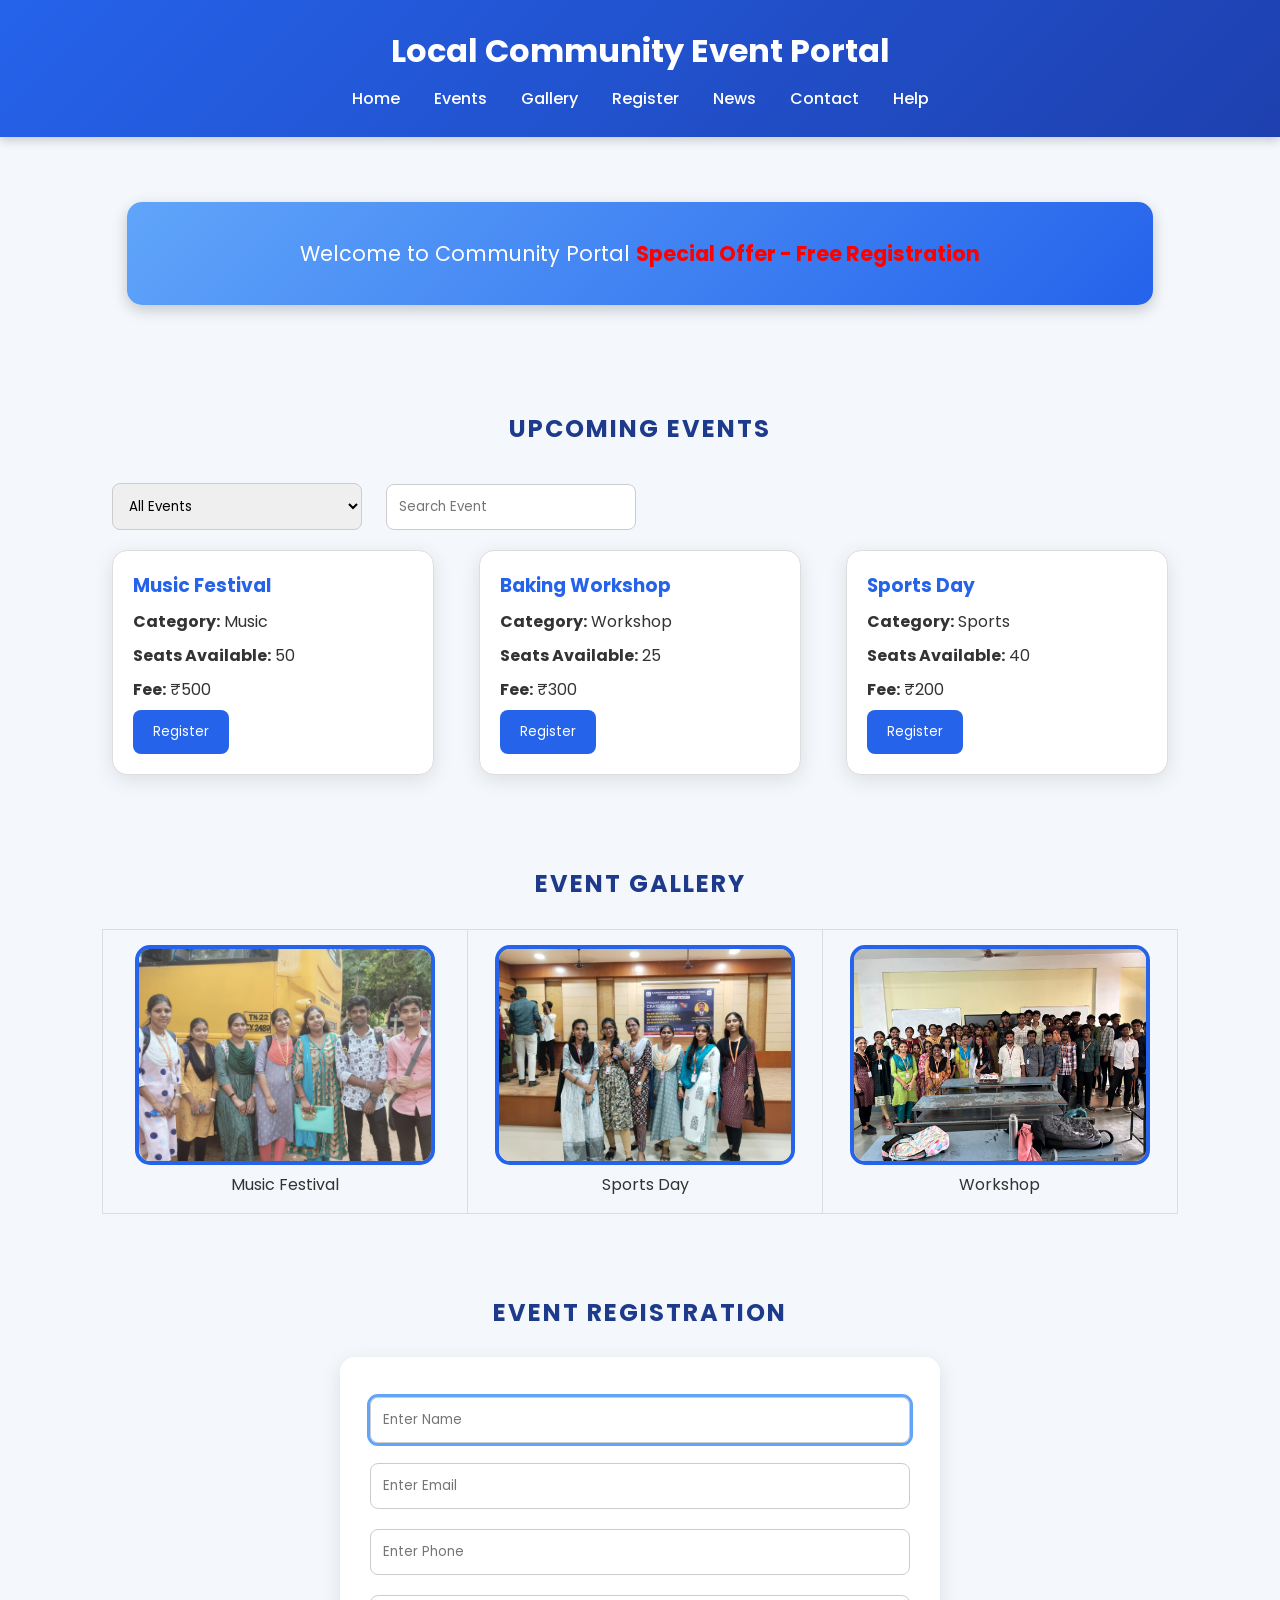
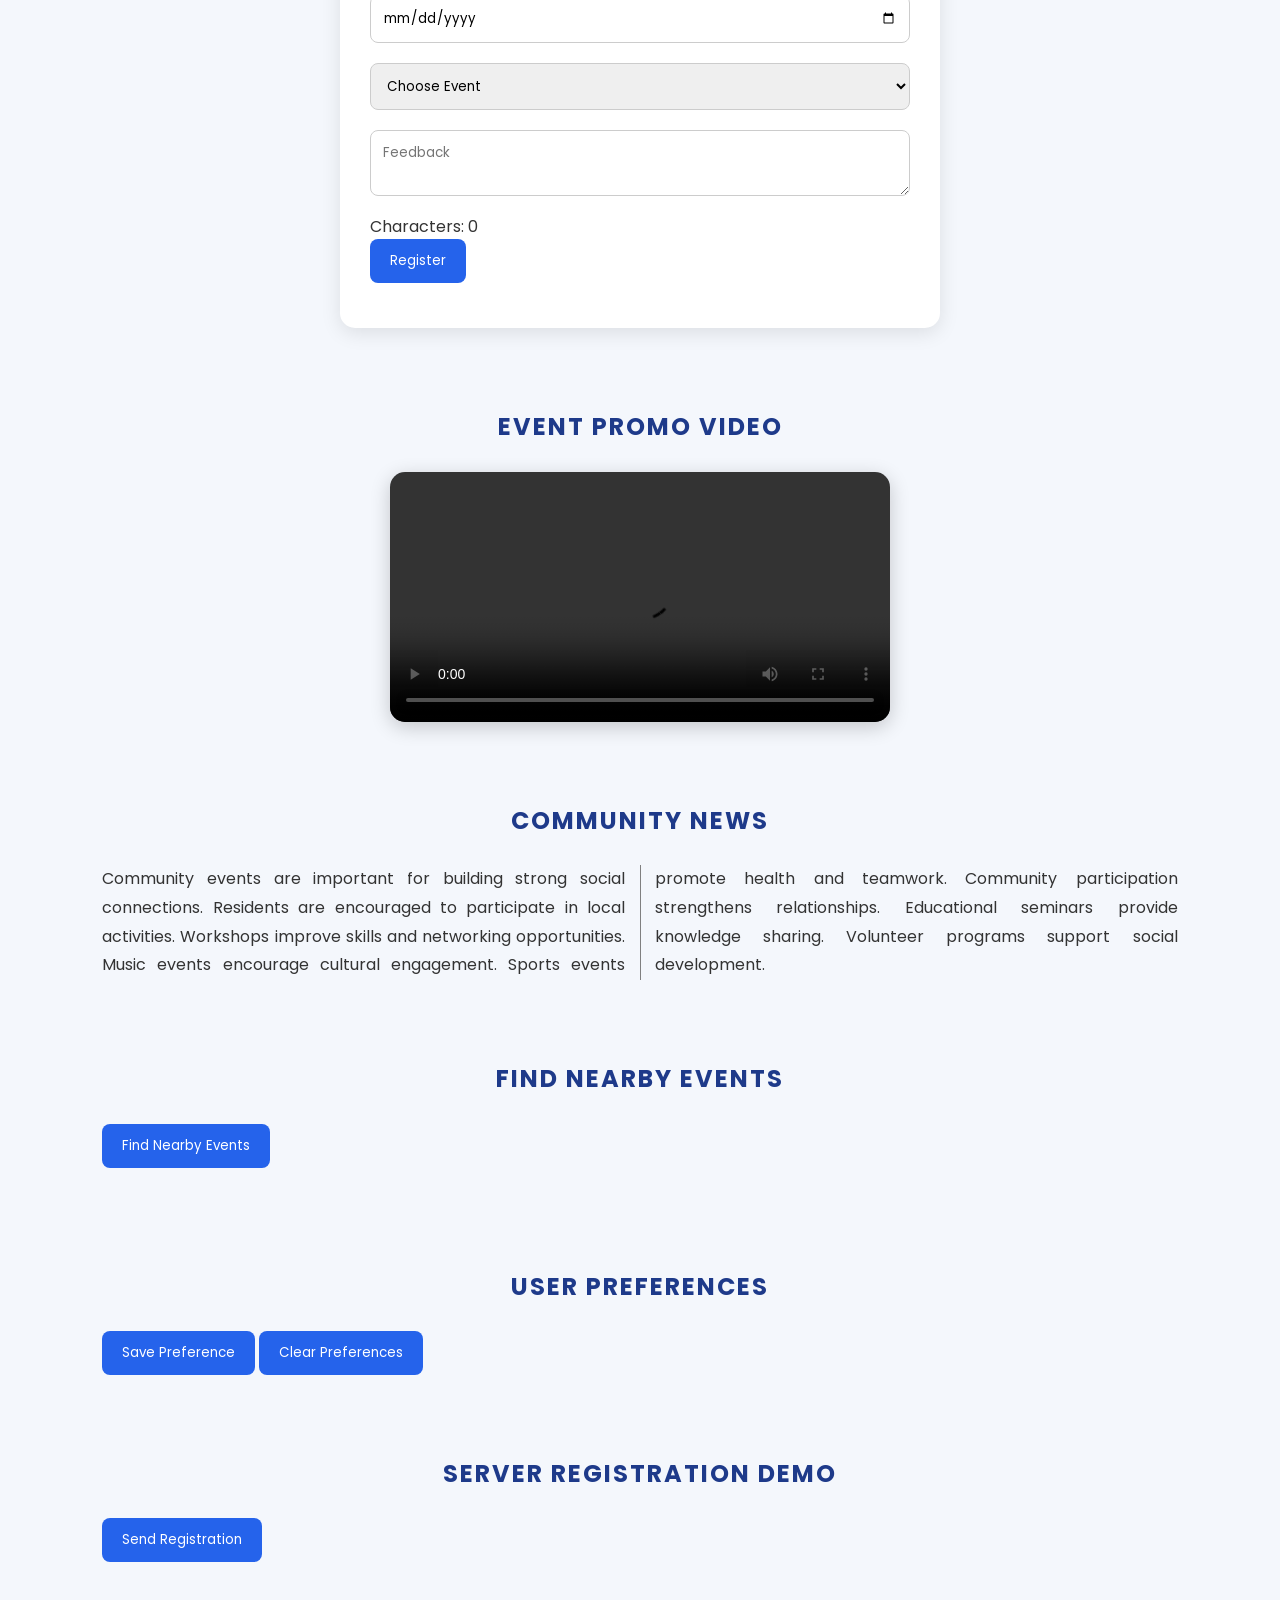
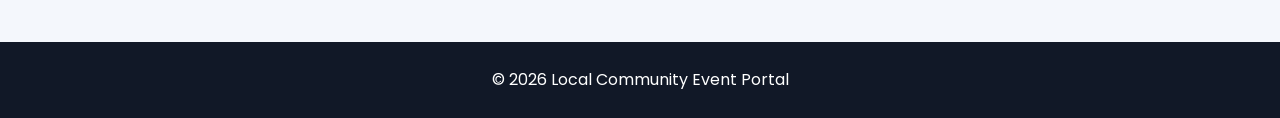
==== index.html @ c373d0c4 "Add files via upload" ====
<!DOCTYPE html>
<html lang="en">

<head>
<meta charset="UTF-8">
<meta name="viewport" content="width=device-width, initial-scale=1.0">

<title>Local Community Event Portal</title>

<link rel="stylesheet" href="styles.css">

<script src="https://code.jquery.com/jquery-3.7.1.min.js"></script>

<script defer src="main.js"></script>
</head>

<body>

<!-- HEADER -->

<header id="mainHeader">

<h1>Local Community Event Portal</h1>

<nav>

<a href="#home">Home</a>

<a href="#events">Events</a>

<a href="#gallery">Gallery</a>

<a href="#register">Register</a>

<a href="#news">News</a>

<a href="#contact">Contact</a>

<a href="help.html" target="_blank">Help</a>

</nav>

</header>

<!-- HOME -->

<section id="home">

<div id="welcomeBanner">

Welcome to Community Portal

<span style="color:red;font-weight:bold;">
Special Offer - Free Registration
</span>

</div>

</section>

<!-- EVENTS -->

<section id="events">

<h2>Upcoming Events</h2>

<select id="categoryFilter" onchange="filterEvents()">

<option value="all">All Events</option>

<option value="Music">Music</option>

<option value="Workshop">Workshop</option>

<option value="Sports">Sports</option>

</select>

<input
type="text"
id="searchBox"
placeholder="Search Event">

<div id="feeDisplay"></div>

<div id="eventContainer"></div>

</section>

<!-- GALLERY -->

<section id="gallery">

<h2>Event Gallery</h2>

<table>

<tr>

<td>

<img
src="event1.jpg"
alt="Music Event"
title="Music Event"
class="galleryImg"
ondblclick="enlargeImage(this)">

<p>Music Festival</p>

</td>

<td>

<img
src="event2.jpg"
alt="Sports Event"
title="Sports Event"
class="galleryImg"
ondblclick="enlargeImage(this)">

<p>Sports Day</p>

</td>

<td>

<img
src="event3.jpg"
alt="Workshop"
title="Workshop"
class="galleryImg"
ondblclick="enlargeImage(this)">

<p>Workshop</p>

</td>

</tr>

</table>

</section>

<!-- REGISTRATION -->

<section id="register">

<h2>Event Registration</h2>

<form id="registrationForm">

<input
type="text"
name="name"
placeholder="Enter Name"
required
autofocus>

<input
type="email"
name="email"
placeholder="Enter Email"
required>

<input
type="tel"
id="phone"
placeholder="Enter Phone"
onblur="validatePhone()">

<input type="date" required>

<select id="eventType" onchange="showFee()">

<option value="">Choose Event</option>

<option value="Music">Music</option>

<option value="Workshop">Workshop</option>

<option value="Sports">Sports</option>

</select>

<textarea
id="feedback"
placeholder="Feedback">
</textarea>

<p>

Characters:

<span id="charCount">0</span>

</p>

<button
id="registerBtn"
type="submit">

Register

</button>

<output id="outputMessage"></output>

</form>

</section>

<!-- VIDEO -->

<section>

<h2>Event Promo Video</h2>

<video
width="500"
controls
oncanplay="videoReady()">

<source
src="videos.mp4"
type="video/mp4">

</video>

<p id="videoStatus"></p>

</section>

<!-- NEWS -->

<section id="news">

<h2>Community News</h2>

<div class="newsColumns">

Community events are important for building strong social connections.
Residents are encouraged to participate in local activities.
Workshops improve skills and networking opportunities.
Music events encourage cultural engagement.
Sports events promote health and teamwork.
Community participation strengthens relationships.
Educational seminars provide knowledge sharing.
Volunteer programs support social development.

</div>

</section>

<!-- GEOLOCATION -->

<section>

<h2>Find Nearby Events</h2>

<button onclick="findLocation()">

Find Nearby Events

</button>

<p id="locationResult"></p>

</section>

<!-- STORAGE -->

<section>

<h2>User Preferences</h2>

<button onclick="savePreference()">

Save Preference

</button>

<button onclick="clearPreferences()">

Clear Preferences

</button>

</section>

<!-- AJAX SECTION -->

<section>

<h2>Server Registration Demo</h2>

<button onclick="sendRegistration()">

Send Registration

</button>

<p id="ajaxResult"></p>

</section>

<!-- CONTACT -->

<footer id="contact">

<p>

© 2026 Local Community Event Portal

</p>

</footer>

</body>

</html>
---- styles.css ----
/* =====================================
   GOOGLE FONT
===================================== */

@import url('https://fonts.googleapis.com/css2?family=Poppins:wght@300;400;500;600;700&display=swap');

/* =====================================
   UNIVERSAL SELECTOR
===================================== */

*{
    margin:0;
    padding:0;
    box-sizing:border-box;
    font-family:'Poppins',sans-serif;
}

html{
    scroll-behavior:smooth;
}

body{
    background:#f4f7fc;
    color:#333;
    line-height:1.6;
}

/* =====================================
   HEADER STYLES
===================================== */

#mainHeader{
    background:linear-gradient(135deg,#2563eb,#1e40af);
    color:white;
    text-align:center;
    padding:25px;
    box-shadow:0 3px 10px rgba(0,0,0,0.2);
}

#mainHeader h1{
    margin-bottom:10px;
}

nav{
    margin-top:10px;
}

nav a{
    color:white;
    text-decoration:none;
    margin:0 15px;
    transition:0.3s;
    font-weight:500;
}

/* Link States */

nav a:link{
    color:white;
}

nav a:visited{
    color:#dbeafe;
}

nav a:hover{
    color:#facc15;
}

nav a:active{
    color:red;
}

/* =====================================
   WELCOME BANNER
===================================== */

#welcomeBanner{
    background:linear-gradient(
    135deg,
    rgba(96,165,250,1),
    rgba(37,99,235,1));

    color:white;

    padding:35px;

    margin:25px;

    border-radius:15px;

    text-align:center;

    font-size:1.3rem;

    box-shadow:0 5px 15px rgba(0,0,0,0.2);
}

.highlight{
    color:#facc15;
}

/* =====================================
   SECTION
===================================== */

section{
    padding:40px 8%;
}

h2{
    text-align:center;
    margin-bottom:25px;
    color:#1e3a8a;
    text-transform:uppercase;
    letter-spacing:2px;
}

/* =====================================
   FILTERS
===================================== */

#categoryFilter,
#searchBox{

    padding:12px;

    margin:10px;

    border-radius:8px;

    border:1px solid #ccc;

    width:250px;
}

/* =====================================
   EVENT CARDS
===================================== */

#eventContainer{

    display:grid;

    grid-template-columns:
    repeat(auto-fit,minmax(280px,1fr));

    gap:25px;
}

/* Event Card */

.eventCard{

    background:white;

    border:1px solid #ddd;

    padding:20px;

    border-radius:15px;

    margin:10px;

    box-shadow:0 5px 20px rgba(0,0,0,0.1);

    transition:0.3s;
}

.eventCard:hover{

    transform:translateY(-8px);

    box-shadow:0 10px 25px rgba(0,0,0,0.15);
}

.eventCard h3{
    color:#2563eb;
}

.eventCard p{
    margin:8px 0;
}

/* =====================================
   BUTTON STYLES
===================================== */

button{

    background:#2563eb;

    color:white;

    border:none;

    padding:12px 20px;

    border-radius:8px;

    cursor:pointer;

    transition:0.3s;
}

button:hover{

    background:#1e40af;

    transform:scale(1.05);
}

/* =====================================
   IMAGE GALLERY
===================================== */

table{

    width:100%;

    border-collapse:collapse;

    text-align:center;
}

th,
td{

    border:1px solid #ddd;

    padding:15px;
}

/* Zebra Striping */

tr:nth-child(even){

    background:#f9fafb;
}

.galleryImg{

    width:100%;

    max-width:300px;

    height:220px;

    object-fit:cover;

    border:4px solid #2563eb;

    border-radius:15px;

    transition:0.3s;

    cursor:pointer;
}

.galleryImg:hover{

    transform:scale(1.05);
}

/* =====================================
   FORM STYLING
===================================== */

form{

    max-width:600px;

    margin:auto;

    background:white;

    padding:30px;

    border-radius:15px;

    box-shadow:0 5px 20px rgba(0,0,0,0.1);
}

input,
textarea,
select{

    width:100%;

    padding:12px;

    margin:10px 0;

    border:1px solid #ccc;

    border-radius:8px;
}

input:focus,
textarea:focus,
select:focus{

    outline:3px solid #60a5fa;
}

/* =====================================
   OUTPUT MESSAGE
===================================== */

#outputMessage{

    display:block;

    margin-top:15px;

    color:green;

    font-weight:bold;
}

/* =====================================
   VIDEO SECTION
===================================== */

video{

    display:block;

    margin:auto;

    border-radius:15px;

    box-shadow:0 5px 20px rgba(0,0,0,0.2);
}

/* =====================================
   NEWS MULTI COLUMN
===================================== */

.newsColumns{

    column-count:2;

    column-gap:30px;

    column-rule:1px solid gray;

    text-align:justify;

    line-height:1.8;
}

/* =====================================
   LOCATION RESULT
===================================== */

#locationResult{

    text-align:center;

    color:#2563eb;

    font-weight:bold;

    margin-top:20px;
}

/* =====================================
   FOOTER
===================================== */

footer{

    background:#111827;

    color:white;

    text-align:center;

    padding:25px;

    margin-top:40px;
}

/* =====================================
   HIDDEN VS DISPLAY NONE
===================================== */

.hiddenExample{
    visibility:hidden;
}

.displayNoneExample{
    display:none;
}

/* =====================================
   ANIMATION
===================================== */

@keyframes fadeUp{

    from{

        opacity:0;

        transform:translateY(30px);
    }

    to{

        opacity:1;

        transform:translateY(0);
    }
}

.eventCard{

    animation:fadeUp .7s ease;
}

/* =====================================
   RESPONSIVE DESIGN
===================================== */

@media(max-width:768px){

    nav{

        display:flex;

        flex-direction:column;

        gap:10px;
    }

    section{

        padding:25px 5%;
    }

    .newsColumns{

        column-count:1;
    }

    video{

        width:100%;
    }

    .galleryImg{

        width:100%;
    }

    #categoryFilter,
    #searchBox{

        width:100%;
    }
}
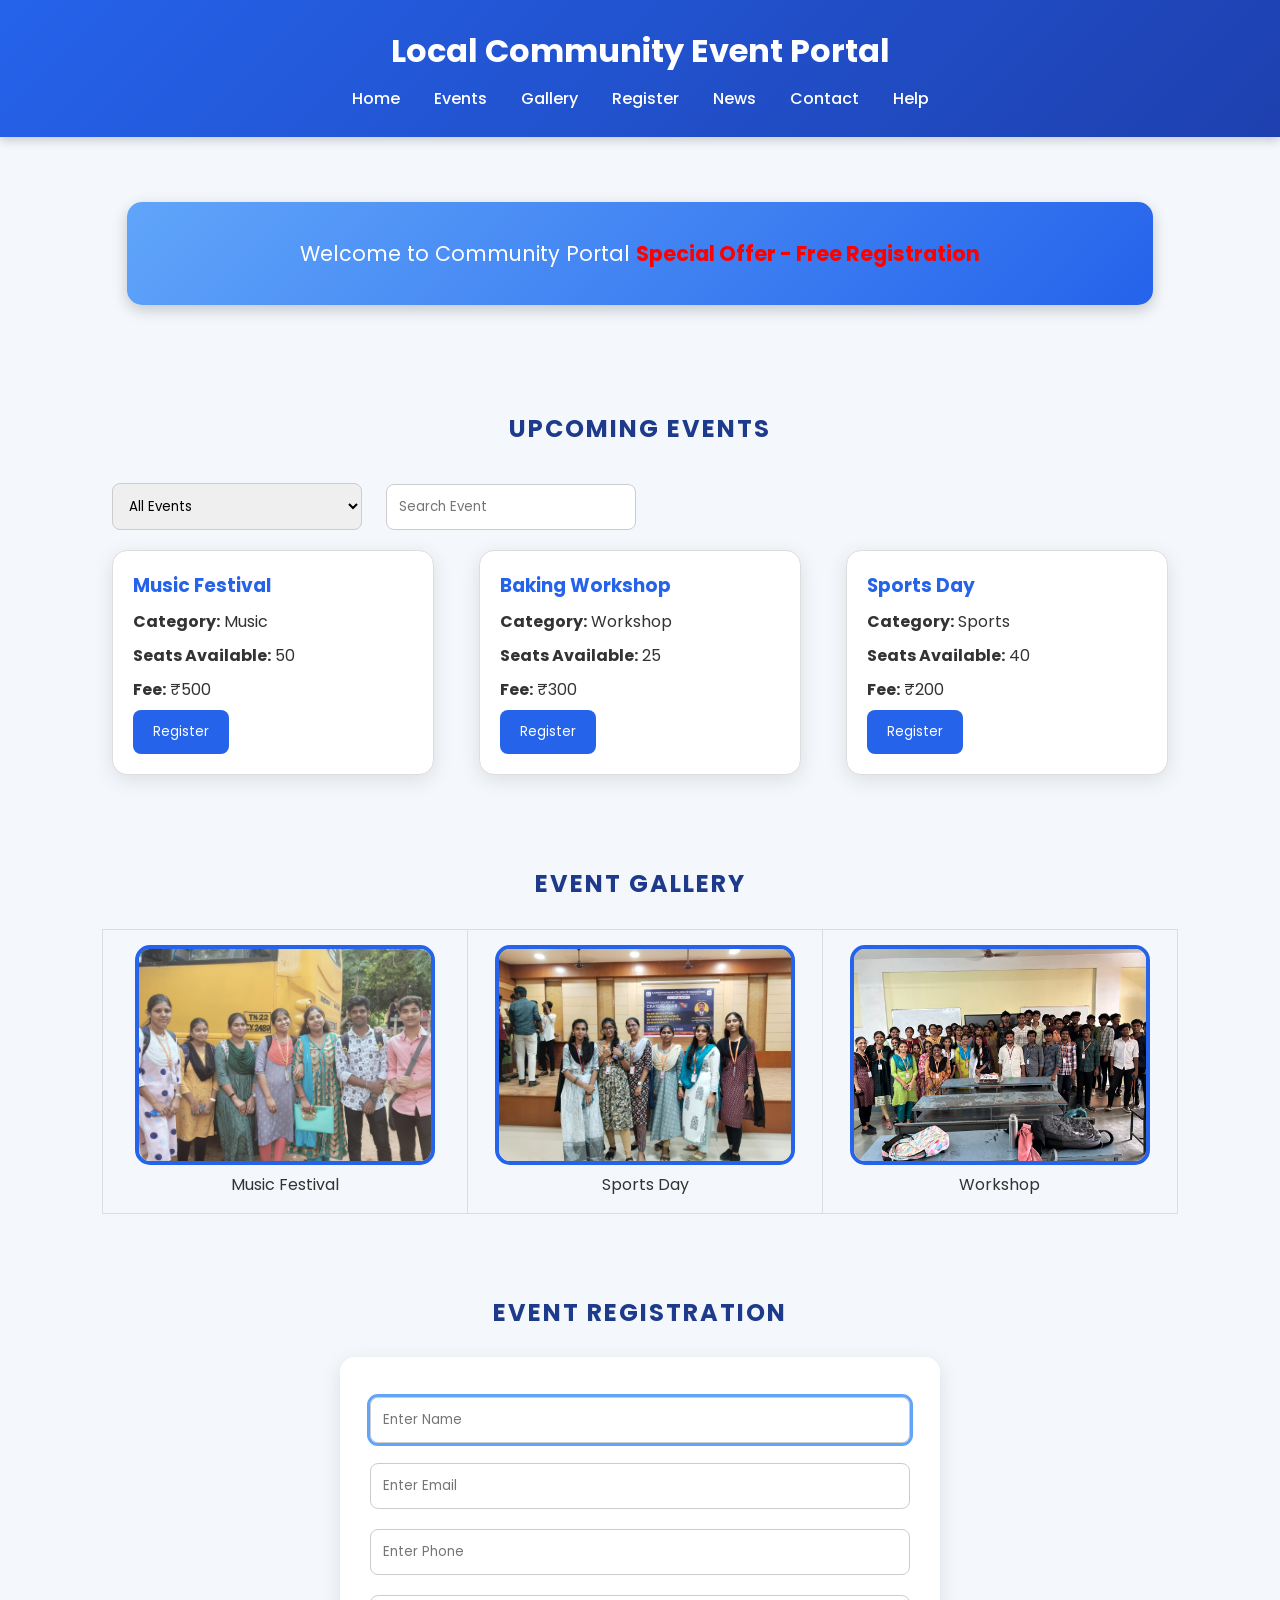
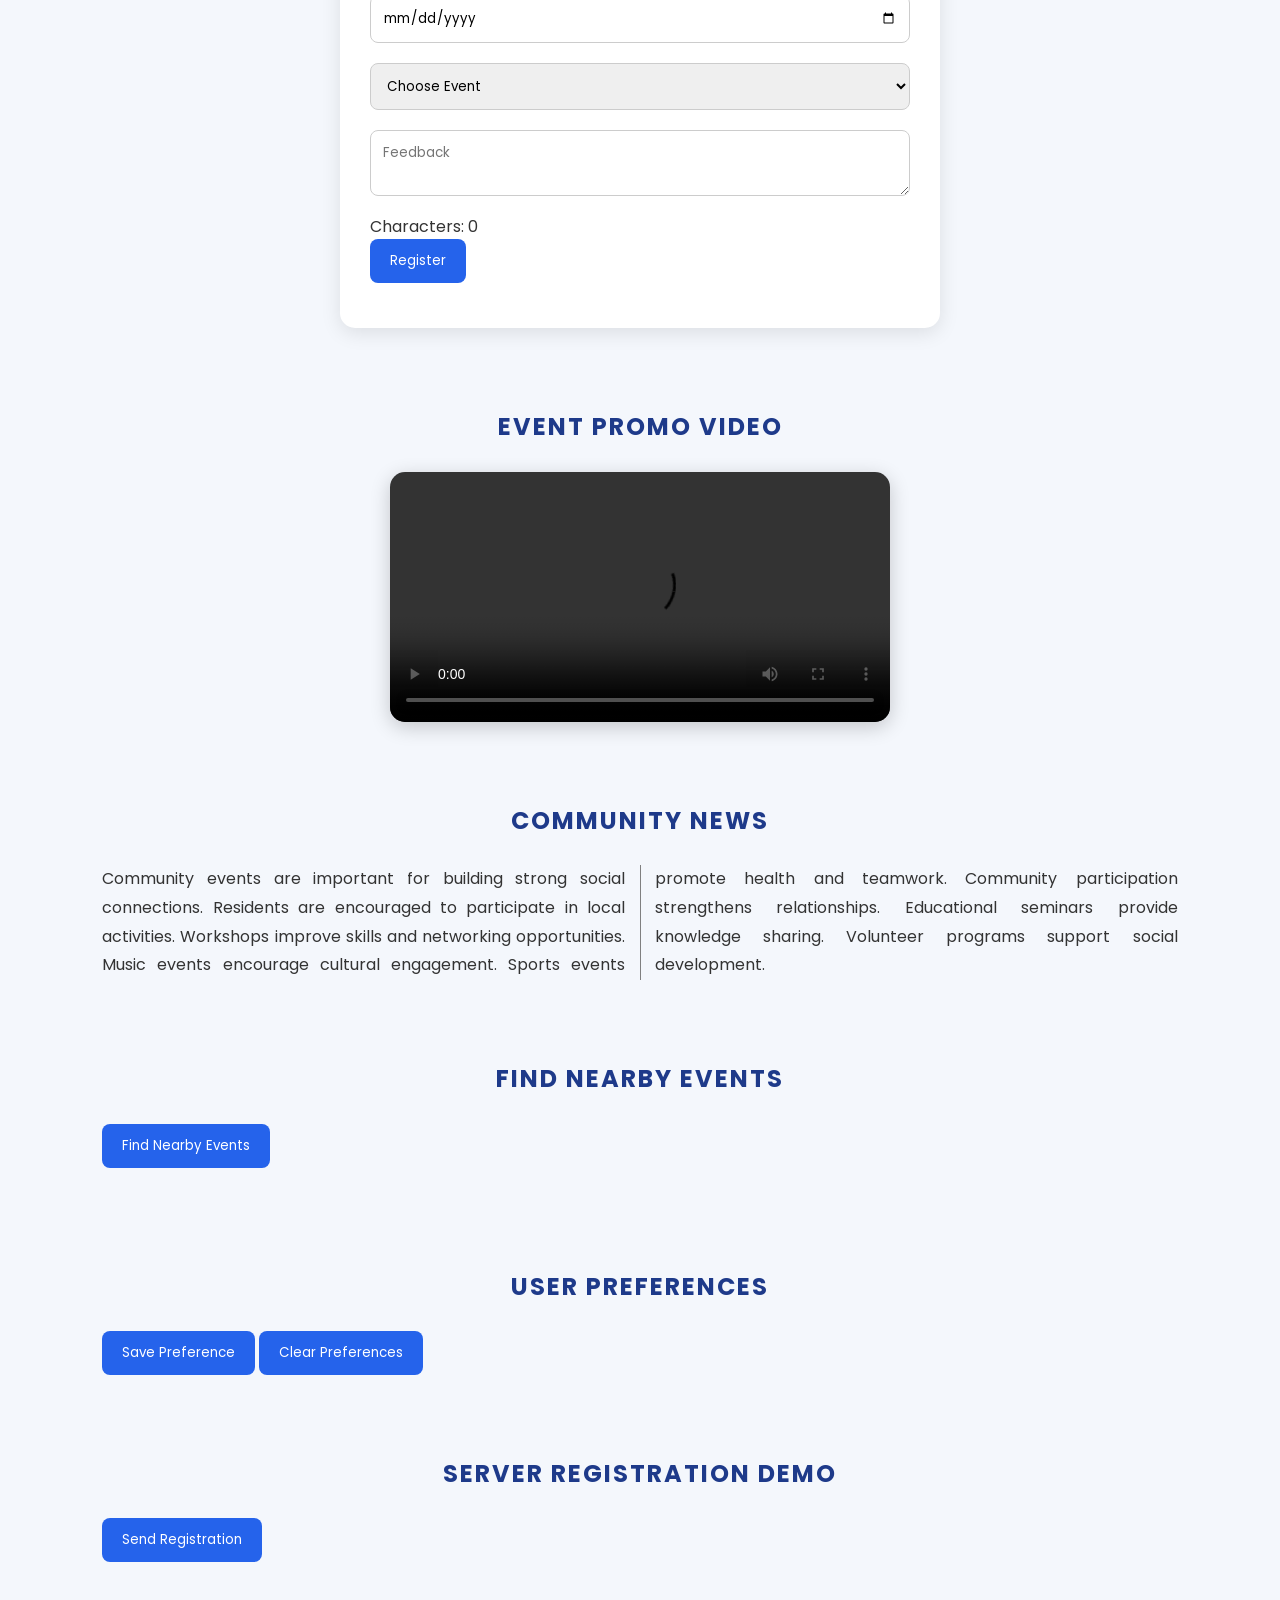
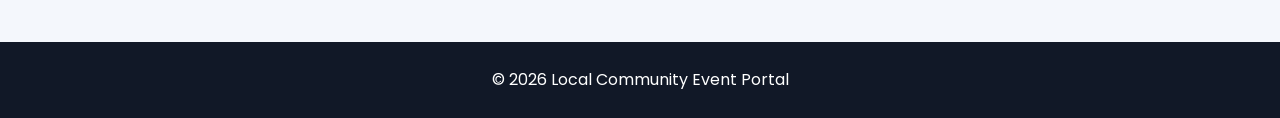
==== commit fa766cfa: "index.html" ====
--- a/index.html
+++ b/index.html
@@ -318,4 +318,4 @@
 
 </body>
 
-</html>+</html>
